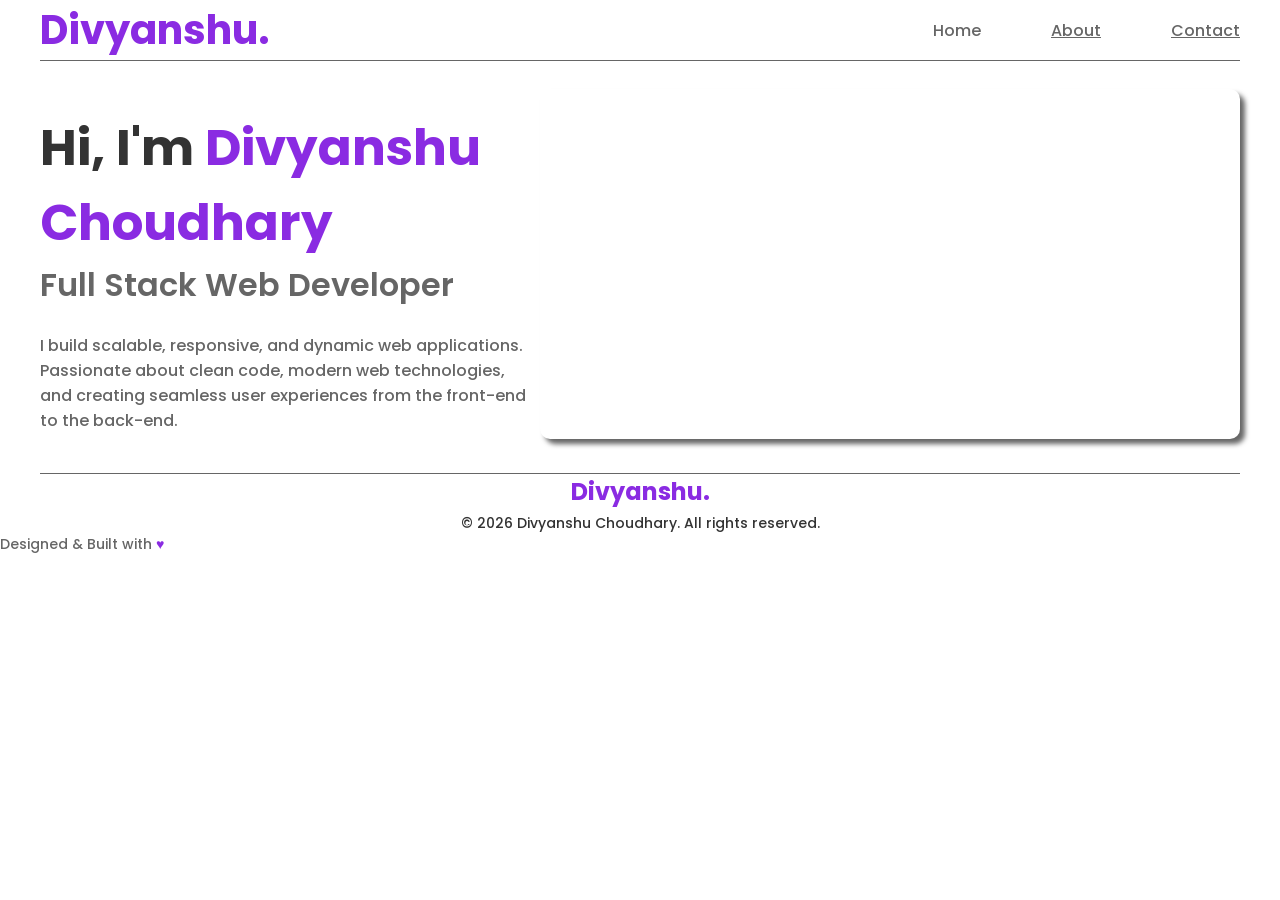
==== Projects 1/index.html @ 206d015d "Added pages" ====
<!DOCTYPE html>
<html lang="en">
<head>
    <meta charset="UTF-8">
    <meta name="viewport" content="width=device-width, initial-scale=1.0">
    <title>Divyanshu Choudhary - Portfolio</title>
</head>
<body>
    <link rel="stylesheet" href="style.css">
    <header class="abc">
        <nav class="navbar">
            <div class="logo">
                <span>Divyanshu.</span>
            </div>
            <ul class="navlinks">
                <li><a target="_blank" rel="noopener noreferrer" >Home</a></li>
                <li><a href="/Projects 1/about.html" target="_blank" rel="noopener noreferrer" >About</a></li>
               
                <li><a href="/Projects 1/contact.html" target="_blank" rel="noopener noreferrer">Contact</a></li>
            </ul>
        </nav>
    </header>
    <main>
          <section>
                <section class="hero">
            <div class="content">
                <h1>Hi, I'm <span class="highlight">Divyanshu Choudhary</span></h1>
                <h2>Full Stack Web Developer</h2>
                <p>
                    I build scalable, responsive, and dynamic web applications. 
                    Passionate about clean code, modern web technologies, and 
                    creating seamless user experiences from the front-end to the back-end.
                </p>
                </div>
            </div>
            <div>
                <video autoplay loop src="videoplayback.mp4">Video</video>
            </div>
          </section>
        </main>
       <footer>
  <div>
    
    <div class="footer-brand">
      <span class="footer-logo">Divyanshu.</span>
      <p class="footer-copyright">&copy; 2026 Divyanshu Choudhary. All rights reserved.</p>
    </div>

    <div class="footer-tagline">
      Designed & Built with <span class="footer-heart">♥</span>

  </div>
</footer>
</body>
</html>
---- Projects 1/style.css ----
@import url('https://fonts.googleapis.com/css2?family=Poppins:wght@500&display=swap');

:root{
    --main-color: rgba(138, 43, 226);
    --text-dark:rgba(51, 51, 51);
    --text-light: rgb(102, 102, 102);
}
* {
    margin: 0;
    padding: 0;
    box-sizing: border-box;
}

body {
    background-color: white;
    color: var(--text-dark);
    font-family: "Poppins", sans-serif;
    font-weight: 500;
    font-style: normal;
}

.navbar {
    display: flex;
    justify-content: space-between;
    align-items: center;
    max-width: 1200px;
    margin: 0 auto;
    border-bottom: 1px solid var(--text-light);
}

.logo {
    font-size: 40px;
    font-weight: 700;
    color: var(--main-color);
}

.navlinks {
    list-style: none;
    display: flex;
    gap: 70px;
}
.navlinks a {
    color:var(--text-light);
    font-weight: 500;
}
.hero {
    display: flex;
    align-items: center;
    justify-content: space-between;
    max-width: 1200px;
    margin: 0 auto;
    border-bottom: 1px solid var(--text-light);
}
.content{
    max-width: 600px;
}
.content h1 {
    font-size: 50px;
    font-weight: 700;
    margin-top: 50px;
    color: var(--text-dark);
}

.content h1 .highlight {
    color: var(--main-color);
}
.content h2 {
    font-size: 32px;
    font-weight: 600;
    color: var(--text-light);
    margin-bottom: 24px;
}

.content p {
    color: var(--text-light);
    margin-bottom: 40px;
    font-size: 16px;
    max-width: 540px;
}
video{
    height: 350px;
        border-radius: 10px;
    box-shadow: 5px 5px 5px var(--text-light)
}
.footer-brand {
  text-align: center;
}

.footer-logo {
  font-size: 24px;
  font-weight: 700;
  color: var(--main-color);
}

.footer-copyright {
  color: var(--text-dark);;
  font-size: 14px;
  margin-top: 4px;
  margin-bottom: 0;
}

.footer-tagline {
  color: var(--text-light);
  font-size: 14px;
}

.footer-heart {
  color: var(--main-color)
}
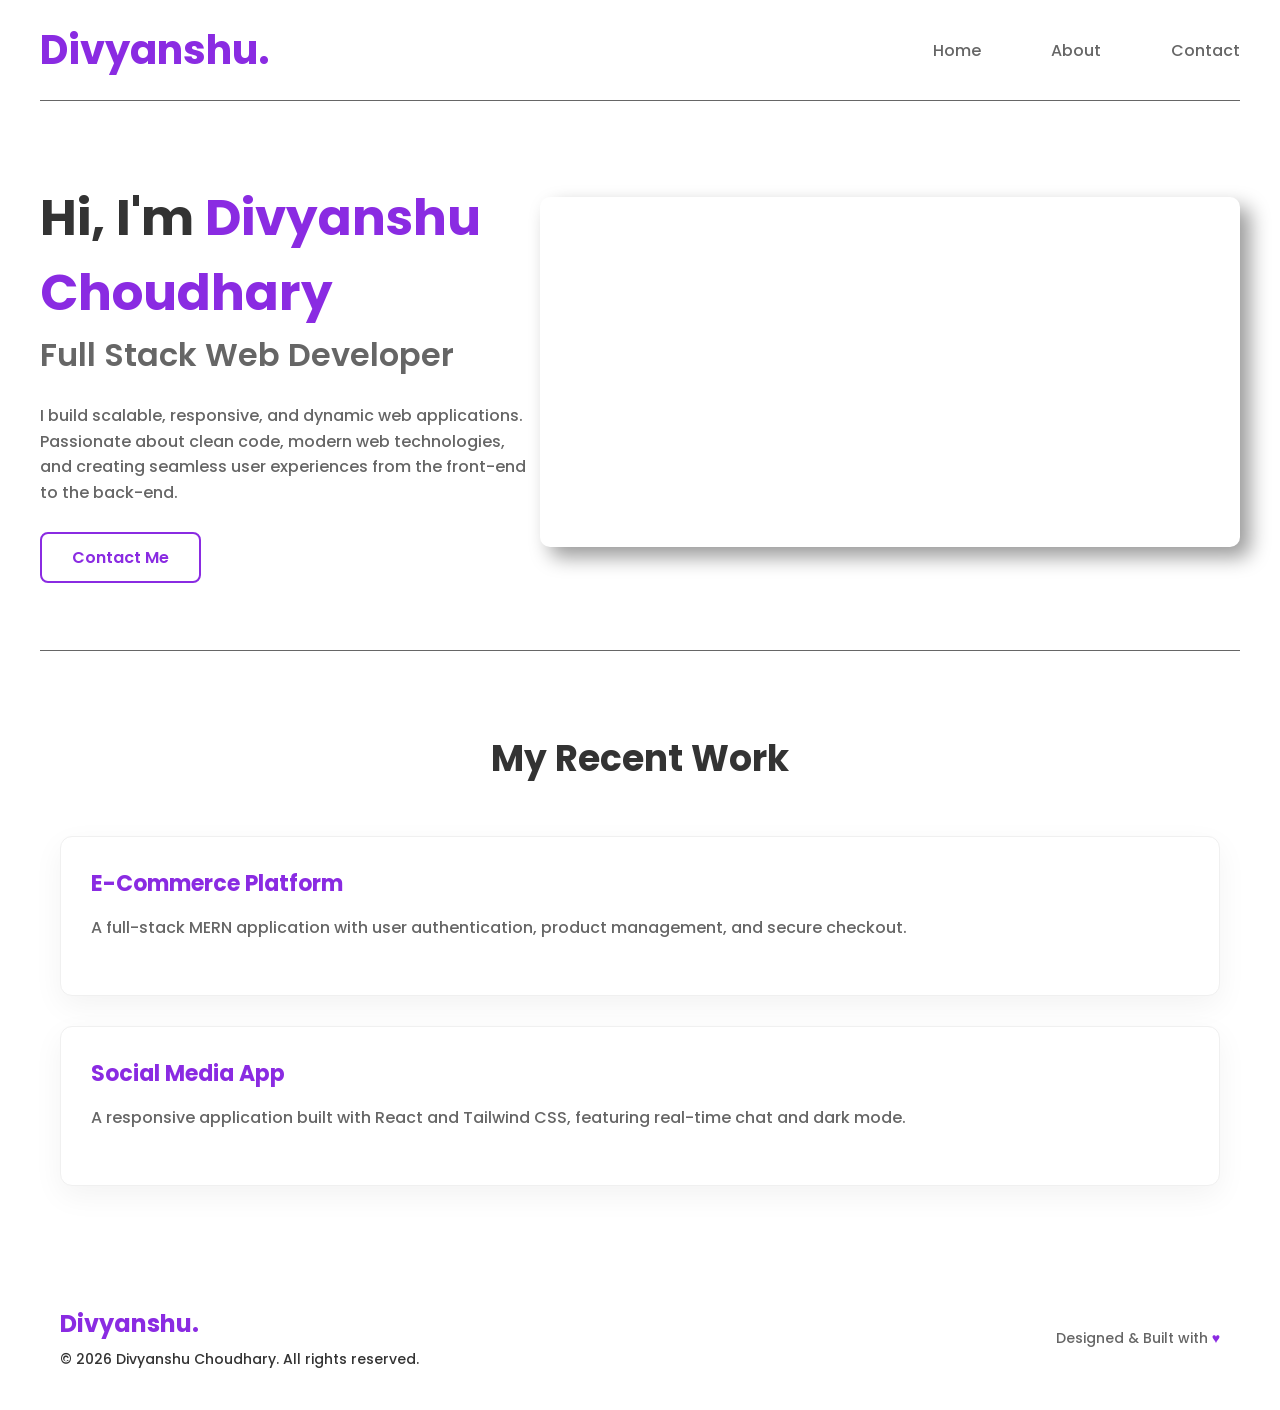
==== commit a220d147: "Added JS to Contact page & pseudo classes to Home page" ====
--- a/Projects 1/index.html
+++ b/Projects 1/index.html
@@ -4,25 +4,24 @@
     <meta charset="UTF-8">
     <meta name="viewport" content="width=device-width, initial-scale=1.0">
     <title>Divyanshu Choudhary - Portfolio</title>
+    <link rel="stylesheet" href="style.css">
 </head>
 <body>
-    <link rel="stylesheet" href="style.css">
-    <header class="abc">
+    <header>
         <nav class="navbar">
             <div class="logo">
                 <span>Divyanshu.</span>
             </div>
             <ul class="navlinks">
-                <li><a target="_blank" rel="noopener noreferrer" >Home</a></li>
-                <li><a href="/Projects 1/about.html" target="_blank" rel="noopener noreferrer" >About</a></li>
-               
-                <li><a href="/Projects 1/contact.html" target="_blank" rel="noopener noreferrer">Contact</a></li>
+                <li><a href="index.html">Home</a></li>
+                <li><a href="about.html" target="_blank">About</a></li>
+                <li><a href="contact.html" target="_blank">Contact</a></li>
             </ul>
         </nav>
     </header>
+
     <main>
-          <section>
-                <section class="hero">
+        <section class="hero">
             <div class="content">
                 <h1>Hi, I'm <span class="highlight">Divyanshu Choudhary</span></h1>
                 <h2>Full Stack Web Developer</h2>
@@ -31,25 +30,43 @@
                     Passionate about clean code, modern web technologies, and 
                     creating seamless user experiences from the front-end to the back-end.
                 </p>
+                <div>
+                    <a href="contact.html" class="btn">Contact Me</a>
                 </div>
             </div>
-            <div>
-                <video autoplay loop src="videoplayback.mp4">Video</video>
+            <div class="video-box">
+                <video autoplay loop muted src="videoplayback.mp4">Video</video>
             </div>
-          </section>
-        </main>
-       <footer>
-  <div>
-    
-    <div class="footer-brand">
-      <span class="footer-logo">Divyanshu.</span>
-      <p class="footer-copyright">&copy; 2026 Divyanshu Choudhary. All rights reserved.</p>
-    </div>
+        </section>
 
-    <div class="footer-tagline">
-      Designed & Built with <span class="footer-heart">♥</span>
+        <section  class="projects-section">
+            <h2 class="section-title">My Recent Work</h2>
+            
+            <div class="projects-grid">
+                <div class="project-card">
+                    <h3>E-Commerce Platform</h3>
+                    <p>A full-stack MERN application with user authentication, product management, and secure checkout.</p>
+                </div>
 
-  </div>
-</footer>
+                <div class="project-card">
+                    <h3>Social Media App</h3>
+                    <p>A responsive application built with React and Tailwind CSS, featuring real-time chat and dark mode.</p>
+                    
+                </div>
+            </div>
+        </section>
+    </main>
+
+    <footer>
+        <div class="footer-container">
+            <div class="footer-brand">
+                <span class="footer-logo">Divyanshu.</span>
+                <p class="footer-copyright">&copy; 2026 Divyanshu Choudhary. All rights reserved.</p>
+            </div>
+            <div class="footer-tagline">
+                Designed & Built with <span class="footer-heart">♥</span>
+            </div>
+        </div>
+    </footer>
 </body>
 </html>
--- a/Projects 1/style.css
+++ b/Projects 1/style.css
@@ -1,10 +1,15 @@
-@import url('https://fonts.googleapis.com/css2?family=Poppins:wght@500&display=swap');
-
-:root{
+@import url('https://fonts.googleapis.com/css2?family=Poppins:wght@500;600;700&display=swap');
+
+:root {
     --main-color: rgba(138, 43, 226);
-    --text-dark:rgba(51, 51, 51);
+    --text-dark: rgba(51, 51, 51);
     --text-light: rgb(102, 102, 102);
 }
+
+html {
+    scroll-behavior: smooth; 
+}
+
 * {
     margin: 0;
     padding: 0;
@@ -16,8 +21,8 @@
     color: var(--text-dark);
     font-family: "Poppins", sans-serif;
     font-weight: 500;
-    font-style: normal;
-}
+}
+
 
 .navbar {
     display: flex;
@@ -25,6 +30,7 @@
     align-items: center;
     max-width: 1200px;
     margin: 0 auto;
+    padding: 20px 0; 
     border-bottom: 1px solid var(--text-light);
 }
 
@@ -39,31 +45,43 @@
     display: flex;
     gap: 70px;
 }
+
 .navlinks a {
-    color:var(--text-light);
+    color: var(--text-light);
     font-weight: 500;
-}
+    text-decoration: none; 
+    transition: color 0.3s ease; 
+}
+
+
+.navlinks a:hover {
+    color: var(--main-color);
+}
+
 .hero {
     display: flex;
     align-items: center;
     justify-content: space-between;
     max-width: 1200px;
     margin: 0 auto;
+    padding: 80px 0; 
     border-bottom: 1px solid var(--text-light);
 }
-.content{
+
+.content {
     max-width: 600px;
 }
+
 .content h1 {
     font-size: 50px;
     font-weight: 700;
-    margin-top: 50px;
     color: var(--text-dark);
 }
 
 .content h1 .highlight {
     color: var(--main-color);
 }
+
 .content h2 {
     font-size: 32px;
     font-weight: 600;
@@ -76,34 +94,107 @@
     margin-bottom: 40px;
     font-size: 16px;
     max-width: 540px;
-}
-video{
+    line-height: 1.6;
+}
+
+video {
     height: 350px;
-        border-radius: 10px;
-    box-shadow: 5px 5px 5px var(--text-light)
-}
-.footer-brand {
-  text-align: center;
+    border-radius: 10px;
+    box-shadow: 10px 10px 20px rgba(0, 0, 0, 0.4); 
+}
+
+.btn {
+    padding: 12px 30px;
+    border-radius: 8px;
+    text-decoration: none;
+    font-size: 16px;
+    font-weight: 600;
+    background-color: transparent;
+    color: var(--main-color);
+    border: 2px solid var(--main-color);
+}
+
+.btn:hover {
+    background-color: var(--main-color);
+    color: white;
+}
+
+.projects-section {
+    max-width: 1200px;
+    margin: 80px auto;
+    padding: 0 20px;
+}
+
+.section-title {
+    font-size: 36px;
+    color: var(--text-dark);
+    text-align: center;
+    margin-bottom: 50px;
+}
+
+.projects-grid {
+    display: grid;
+    gap: 30px;
+}
+
+.project-card {
+    background-color: white;
+    padding: 30px;
+    border-radius: 12px;
+    box-shadow: 0 10px 30px rgba(0, 0, 0, 0.05);
+    border: 1px solid #f0f0f0;
+    
+}
+
+
+.project-card:hover {
+    transform: translateY(-10px);
+    box-shadow: 0 15px 40px rgba(138, 43, 226, 0.15);
+}
+
+.project-card h3 {
+    color: var(--main-color);
+    font-size: 22px;
+    margin-bottom: 15px;
+}
+
+.project-card p {
+    color: var(--text-light);
+    margin-bottom: 25px;
+}
+
+
+footer {
+    padding: 40px 0;
+    margin-top: 50px;
+}
+
+.footer-container {
+    max-width: 1200px;
+    margin: 0 auto;
+    display: flex;
+    justify-content: space-between;
+    align-items: center;
+    padding: 0 20px;
 }
 
 .footer-logo {
-  font-size: 24px;
-  font-weight: 700;
-  color: var(--main-color);
+    font-size: 24px;
+    font-weight: 700;
+    color: var(--main-color);
 }
 
 .footer-copyright {
-  color: var(--text-dark);;
-  font-size: 14px;
-  margin-top: 4px;
-  margin-bottom: 0;
+    color: var(--text-dark);
+    font-size: 14px;
+    margin-top: 8px;
 }
 
 .footer-tagline {
-  color: var(--text-light);
-  font-size: 14px;
+    color: var(--text-light);
+    font-size: 14px;
 }
 
 .footer-heart {
-  color: var(--main-color)
-}
+    color: var(--main-color);
+}
